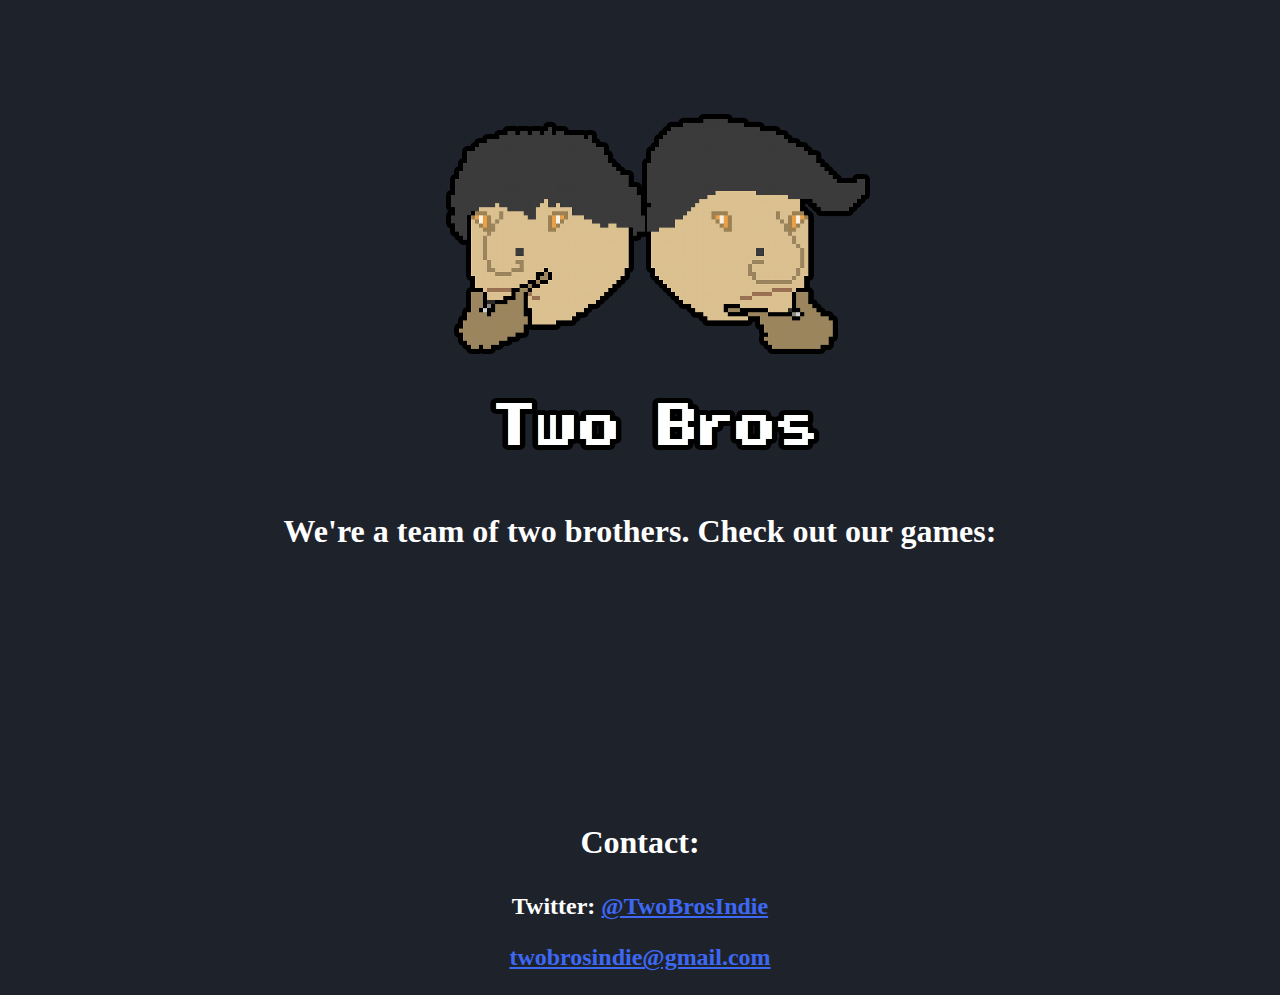
==== index.html @ 9a2c3e4c "Update index.html" ====
<!DOCTYPE html>
<html>
<head>
<body style="background-color:#1E222B;">
<center><img src="images/TwoBrosHeader.png" alt="Two Bros Header" width="720" height="480">
<h1 style="font-family:Lucida Sans Unicode; color:white;">We're a team of two brothers. Check out our games:</h1>
<div class="box" style="margin: 40px;"><iframe src="https://store.steampowered.com/widget/1135860/" frameborder="0" width="646" height="190"></iframe></div>

<footer style="font-family:Lucida Sans Unicode;">
  <h1><p style="color:white;">Contact:</p></h1>
	<h2 style="color:white;"> Twitter: <a href="https://twitter.com/TwoBrosIndie" style="color:#3C68F3"> @TwoBrosIndie</a></h2>
  <h2><p><a href="mailto:twobrosindie@gmail.com" style="color:#3C68F3">twobrosindie@gmail.com</a></p><h2>
</footer>

</center>
</body>
</head>
</html>
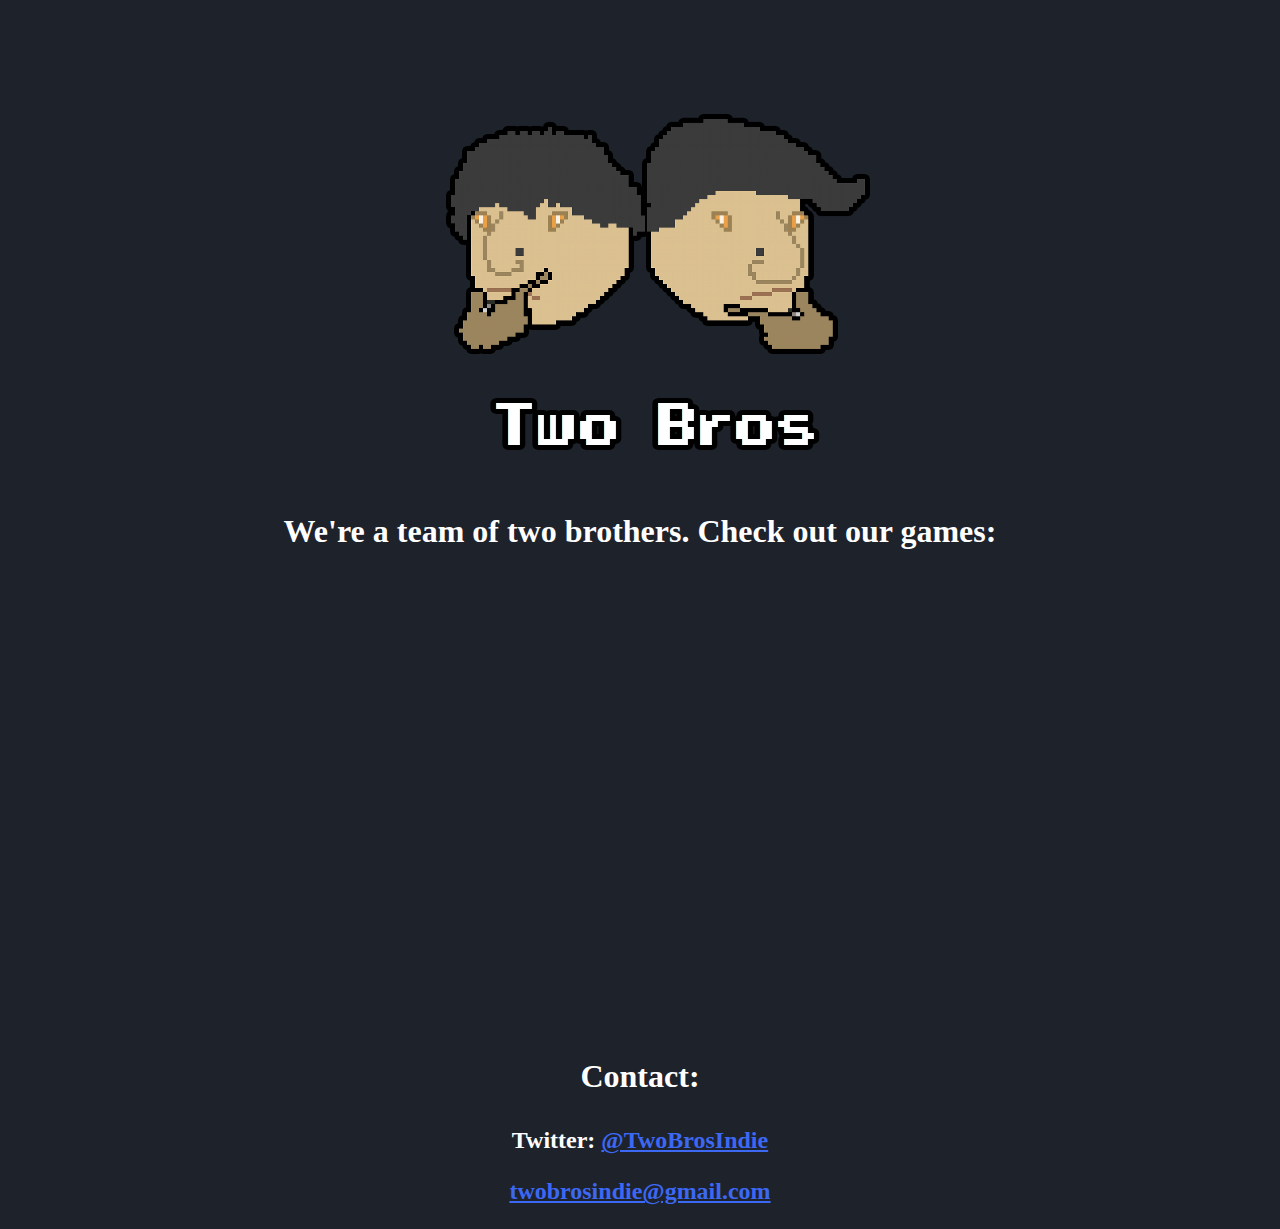
==== commit 354f3369: "RedFrontierWishlist" ====
--- a/index.html
+++ b/index.html
@@ -6,10 +6,12 @@
 <h1 style="font-family:Lucida Sans Unicode; color:white;">We're a team of two brothers. Check out our games:</h1>
 <div class="box" style="margin: 40px;"><iframe src="https://store.steampowered.com/widget/1135860/" frameborder="0" width="646" height="190"></iframe></div>
 
+<div class="box" style="margin: 40px;"><iframe src="https://store.steampowered.com/widget/1293480/" frameborder="0" width="646" height="190"></iframe></div>
+
 <footer style="font-family:Lucida Sans Unicode;">
   <h1><p style="color:white;">Contact:</p></h1>
-	<h2 style="color:white;"> Twitter: <a href="https://twitter.com/TwoBrosIndie" style="color:#3C68F3"> @TwoBrosIndie</a></h2>
-  <h2><p><a href="mailto:twobrosindie@gmail.com" style="color:#3C68F3">twobrosindie@gmail.com</a></p><h2>
+	<h2 style="color:white;"> Twitter: <a href="https://twitter.com/TwoBrosIndie" style="color:#3C68F3" target="_blank"> @TwoBrosIndie</a></h2>
+  <h2><p><a href="mailto:twobrosindie@gmail.com" style="color:#3C68F3" target="_blank">twobrosindie@gmail.com</a></p><h2>
 </footer>
 
 </center>
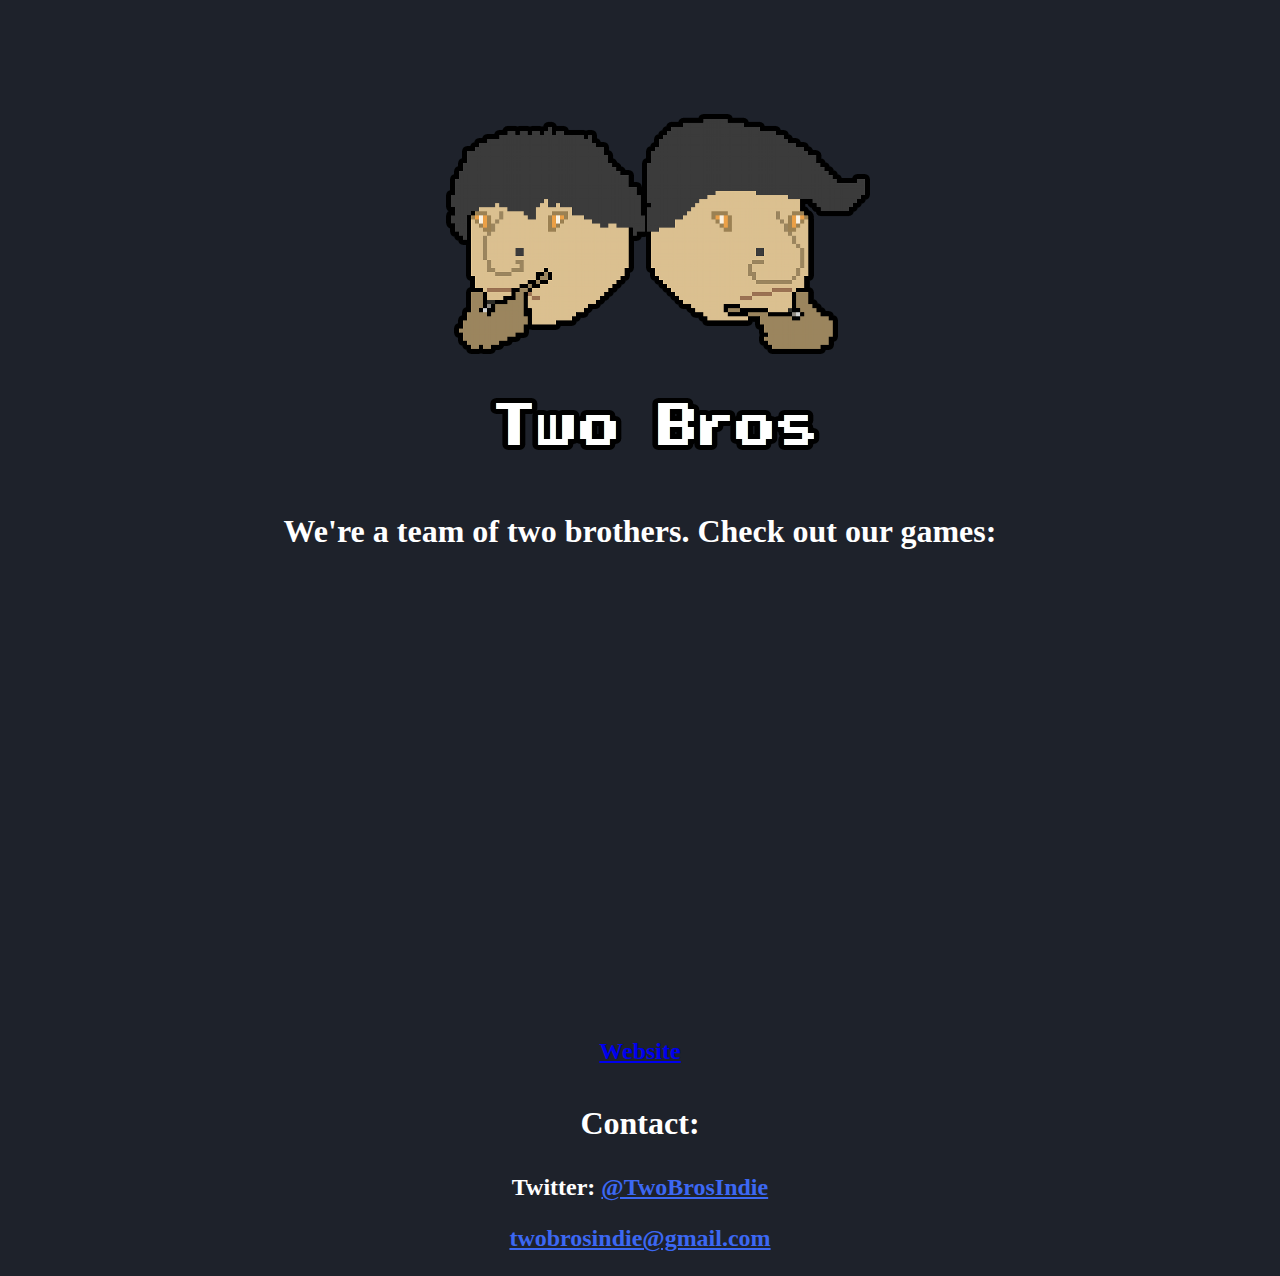
==== commit f9772111: "Update index.html" ====
--- a/index.html
+++ b/index.html
@@ -6,7 +6,9 @@
 <h1 style="font-family:Lucida Sans Unicode; color:white;">We're a team of two brothers. Check out our games:</h1>
 <div class="box" style="margin: 40px;"><iframe src="https://store.steampowered.com/widget/1135860/" frameborder="0" width="646" height="190"></iframe></div>
 
-<div class="box" style="margin: 40px;"><iframe src="https://store.steampowered.com/widget/1293480/" frameborder="0" width="646" height="190"></iframe></div>
+<div class="box" style="margin: 40px;"><iframe src="https://store.steampowered.com/widget/1293480/" frameborder="0" width="646" height="190"></iframe>
+<h2 style="font-family:Lucida Sans Unicode; color:white;"><a href="https://twobrosindie.github.io/RedFrontier2/index.html" target="_blank">Website</a></h2>
+</div>
 
 <footer style="font-family:Lucida Sans Unicode;">
   <h1><p style="color:white;">Contact:</p></h1>
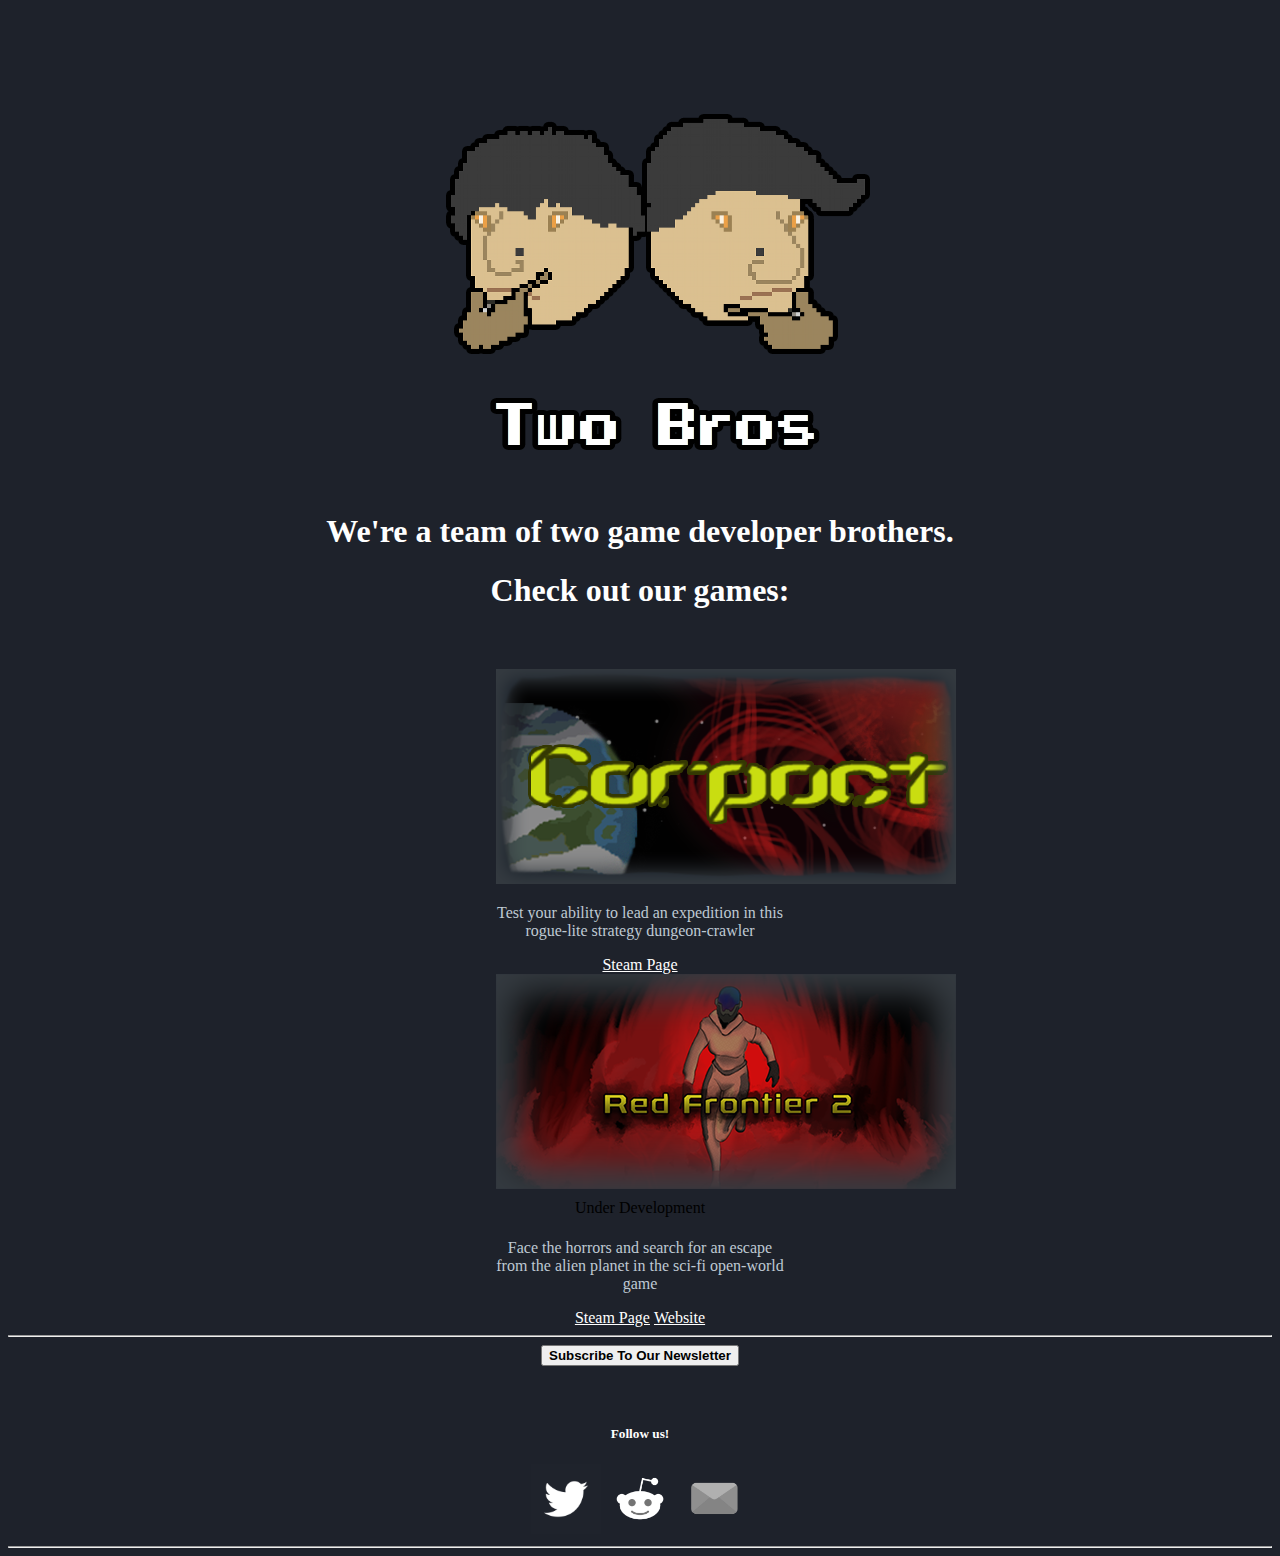
==== commit 7202fafb: "Website renewed" ====
--- a/index.html
+++ b/index.html
@@ -1,22 +1,84 @@
-<!DOCTYPE html>
-<html>
-<head>
-<body style="background-color:#1E222B;">
-<center><img src="images/TwoBrosHeader.png" alt="Two Bros Header" width="720" height="480">
-<h1 style="font-family:Lucida Sans Unicode; color:white;">We're a team of two brothers. Check out our games:</h1>
-<div class="box" style="margin: 40px;"><iframe src="https://store.steampowered.com/widget/1135860/" frameborder="0" width="646" height="190"></iframe></div>
+<!DOCTYPE html>
+
+<html>
+  <head>
+    <meta http-equiv="content-type" content="text/html; charset=UTF-8">
+    <link rel="stylesheet" href="https://stackpath.bootstrapcdn.com/bootstrap/4.1.3/css/bootstrap.min.css" integrity="sha384-MCw98/SFnGE8fJT3GXwEOngsV7Zt27NXFoaoApmYm81iuXoPkFOJwJ8ERdknLPMO" crossorigin="anonymous">
+    <meta name="viewport" content="width=device-width, initial-scale=1">
+	<link rel="stylesheet" href="main.css">
+    <title>TwoBros Indie</title>
+  </head>
+  <body style="     background-color:#1E222B;">
+    <center> <img src="images/TwoBrosHeader.png" alt="Two Bros Header" height="480" width="720">
+		<h1 style="font-family:Lucida Sans Unicode; color:white;">We're a team of two game developer brothers.</h1>
+		<h1 style="font-family:Lucida Sans Unicode; color:white;">Check out our games:</h1>
+		<div class="container">
+			<div class="row">
+				<div class="col-sm-1 top-buffer "> </div>
+			</div>
+		
 
-<div class="box" style="margin: 40px;"><iframe src="https://store.steampowered.com/widget/1293480/" frameborder="0" width="646" height="190"></iframe>
-<h2 style="font-family:Lucida Sans Unicode; color:white;"><a href="https://twobrosindie.github.io/RedFrontier2/index.html" target="_blank">Website</a></h2>
-</div>
+			<div class="col-sm-8 ">
+			<div class="row">
+				<div class="col-sm-6 py-2">
+				<div class="card border-secondary bg-dark mb-3 text-white d-flex align-items-stretch h-100" style="max-width: 18rem;">
+					<img class="card-img-top" src="images/Corpoct.png" alt="Card image cap">
+					<div class="card-body d-flex flex-column">
 
-<footer style="font-family:Lucida Sans Unicode;">
-  <h1><p style="color:white;">Contact:</p></h1>
-	<h2 style="color:white;"> Twitter: <a href="https://twitter.com/TwoBrosIndie" style="color:#3C68F3" target="_blank"> @TwoBrosIndie</a></h2>
-  <h2><p><a href="mailto:twobrosindie@gmail.com" style="color:#3C68F3" target="_blank">twobrosindie@gmail.com</a></p><h2>
-</footer>
-
-</center>
-</body>
-</head>
-</html>+						<p class="card-text" style="font-family:Lucida Sans Unicode; color:#bec9d3;">Test your ability to lead an expedition in this rogue-lite strategy dungeon-crawler</p>
+						<a href="https://store.steampowered.com/app/1135860/Corpoct" target="_blank" class="btn btn-secondary mt-auto" style="font-family:Lucida Sans Unicode; color:white;">Steam Page</a>
+					</div>
+				</div>
+				</div>
+			
+				<div class="col-sm-6 py-2">
+				<div class="card border-secondary bg-dark mb-3 text-white d-flex align-items-stretch h-100" style="max-width: 18rem;">
+					<img class="card-img-top" src="images/RedFrontierLogo.png" alt="Card image cap">
+					<div class="card-body d-flex flex-column">
+						<div class="alert alert-info">
+							Under Development
+						</div>
+						
+						<p class="card-text" style="font-family:Lucida Sans Unicode; color:#bec9d3;">Face the horrors and search for an escape from the alien planet in the sci-fi open-world game</p>
+						<a href="https://store.steampowered.com/app/1293480/Red_Frontier_2/" target="_blank" class="btn btn-secondary mt-auto" style="font-family:Lucida Sans Unicode; color:white;">Steam Page</a>
+						<a href="RedFrontier2/index.html" target="_blank" class="btn btn-secondary mt-auto" style="font-family:Lucida Sans Unicode; color:white;">Website</a>
+					</div>
+				</div>
+				</div>
+			</div>
+			</div>
+			<hr>
+			
+			<a href="http://eepurl.com/g1a6zn" target="_blank">
+				<button type="button" class="btn btn-secondary p-2" ><strong>Subscribe To Our Newsletter</strong></button>
+			</a>
+			
+			<div class="row top-buffer">
+				<div class="col-sm-12 py-2">
+				<h5 style="font-family:Lucida Sans Unicode; color:white; font-weight:bold;">Follow us!</h5>
+				<a href="https://twitter.com/twobrosindie" target="_blank" style="font-family:Lucida Sans Unicode; color:white;"><img border="0" src="images/ContactTwitter.png" width="70" height="70"></a>
+				<a href="https://www.reddit.com/r/twobrosindie" target="_blank" style="font-family:Lucida Sans Unicode; color:white;"><img border="0" src="images/ContactReddit.png" width="70" height="70"></a>
+				<a href="mailto:twobrosindie@gmail.com" target="_blank" style="font-family:Lucida Sans Unicode; color:white;"><img border="0" src="images/ContactMail.png" width="70" height="70"></a>
+				</div>
+			</div>
+			
+			
+			
+			
+			<div class="col-sm-8"></div>
+			
+			<hr>
+		</div>
+	</center>
+	  
+	  
+    <script src="https://code.jquery.com/jquery-3.3.1.slim.min.js" integrity="sha384-q8i/X+965DzO0rT7abK41JStQIAqVgRVzpbzo5smXKp4YfRvH+8abtTE1Pi6jizo"+
+crossorigin="anonymous"></script>
+    <script src="https://stackpath.bootstrapcdn.com/bootstrap/4.1.3/js/bootstrap.min.js"+
+integrity="sha384-ChfqqxuZUCnJSK3+MXmPNIyE6ZbWh2IMqE241rYiqJxyMiZ6OW/JmZQ5stwEULTy"+
+crossorigin="anonymous"></script>
+  </body>
+</html>
--- a/main.css
+++ b/main.css
@@ -0,0 +1,13 @@
+.alert {
+  margin-bottom: 1px;
+  height: 30px;
+  line-height:30px;
+  padding:0px 15px;
+  width 15px;
+}
+
+
+.top-buffer{
+	margin-top:60px;
+}
+	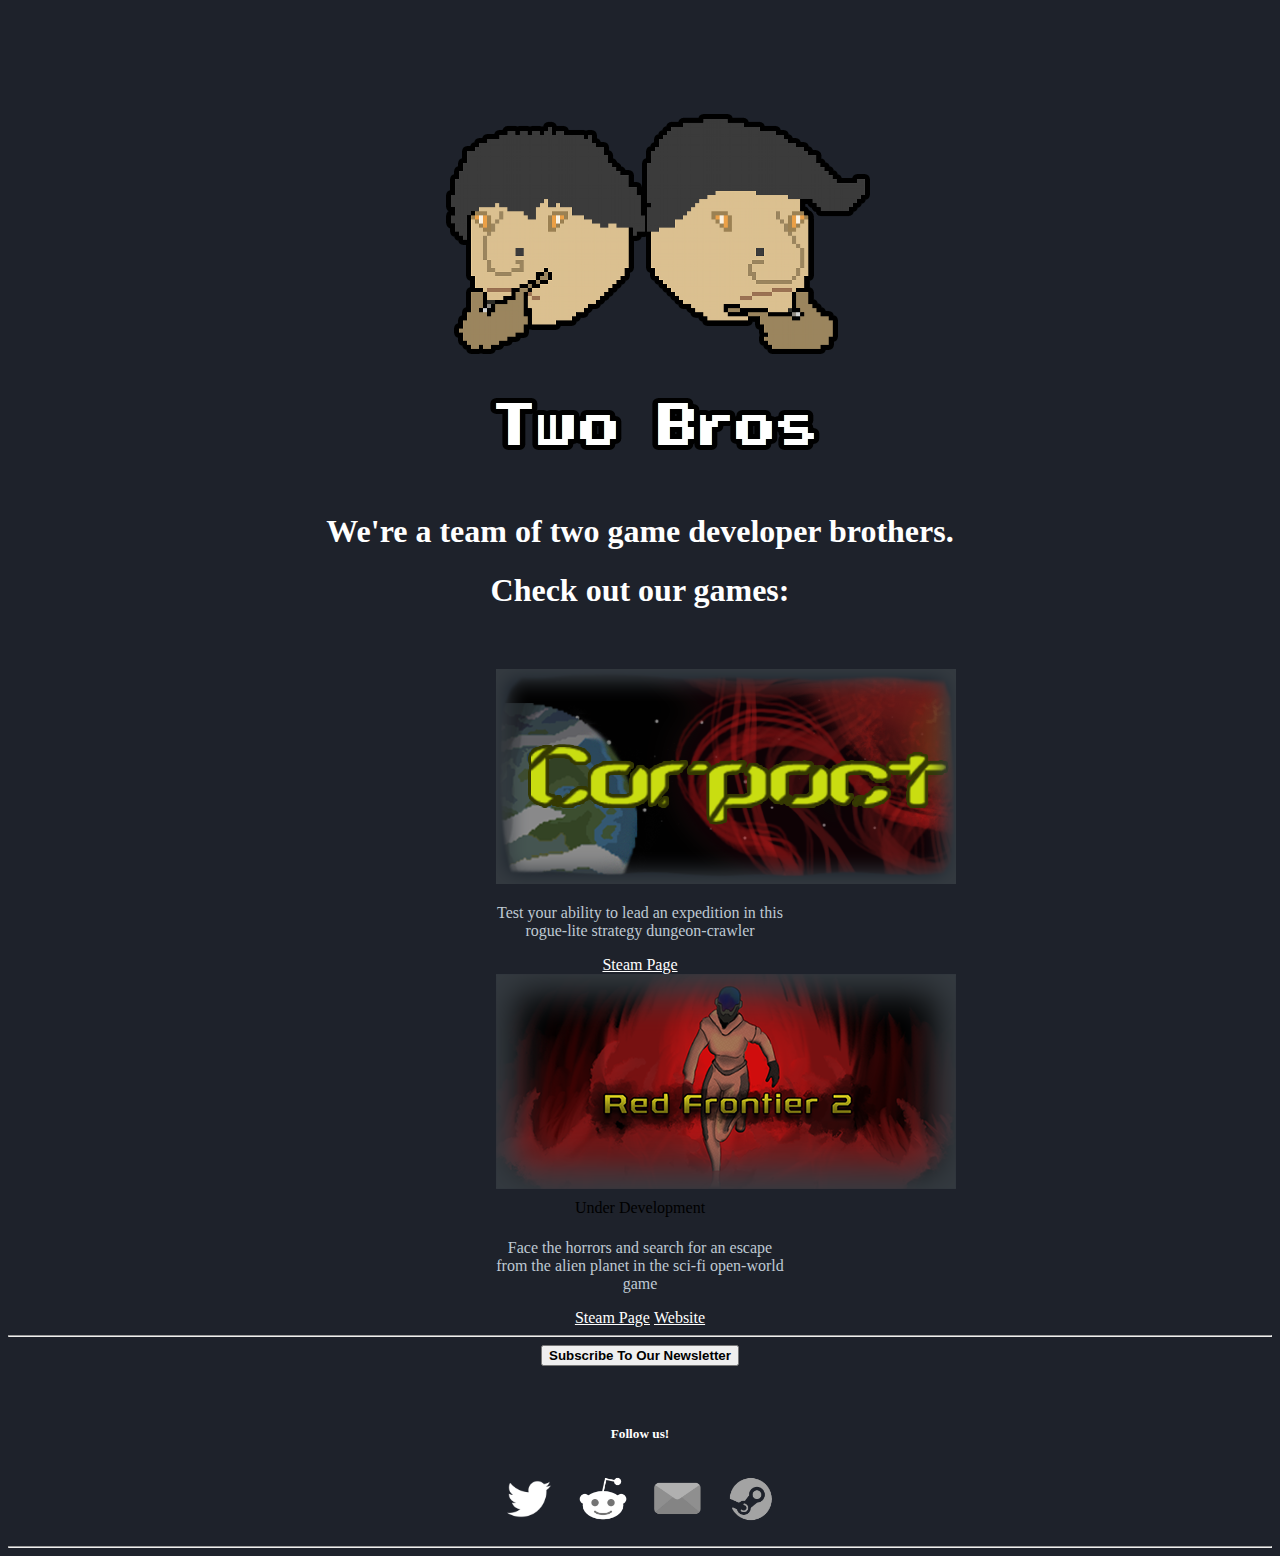
==== commit 83b886e9: "Steam page icon added" ====
--- a/index.html
+++ b/index.html
@@ -58,7 +58,8 @@
 				<h5 style="font-family:Lucida Sans Unicode; color:white; font-weight:bold;">Follow us!</h5>
 				<a href="https://twitter.com/twobrosindie" target="_blank" style="font-family:Lucida Sans Unicode; color:white;"><img border="0" src="images/ContactTwitter.png" width="70" height="70"></a>
 				<a href="https://www.reddit.com/r/twobrosindie" target="_blank" style="font-family:Lucida Sans Unicode; color:white;"><img border="0" src="images/ContactReddit.png" width="70" height="70"></a>
-				<a href="mailto:twobrosindie@gmail.com" target="_blank" style="font-family:Lucida Sans Unicode; color:white;"><img border="0" src="images/ContactMail.png" width="70" height="70"></a>
+				<a href="mailto:twobrosindie@gmail.com" target="_blank" style="font-family:Lucida Sans Unicode; color:white;"><img border="0" src="images/ContactMail.png" width="70" height="70"></a>
+				<a href="https://store.steampowered.com/search/?publisher=TwoBros" target="_blank" style="font-family:Lucida Sans Unicode; color:white;"><img border="0" src="images/ContactSteam.png" width="70" height="70"></a>
 				</div>
 			</div>
 			
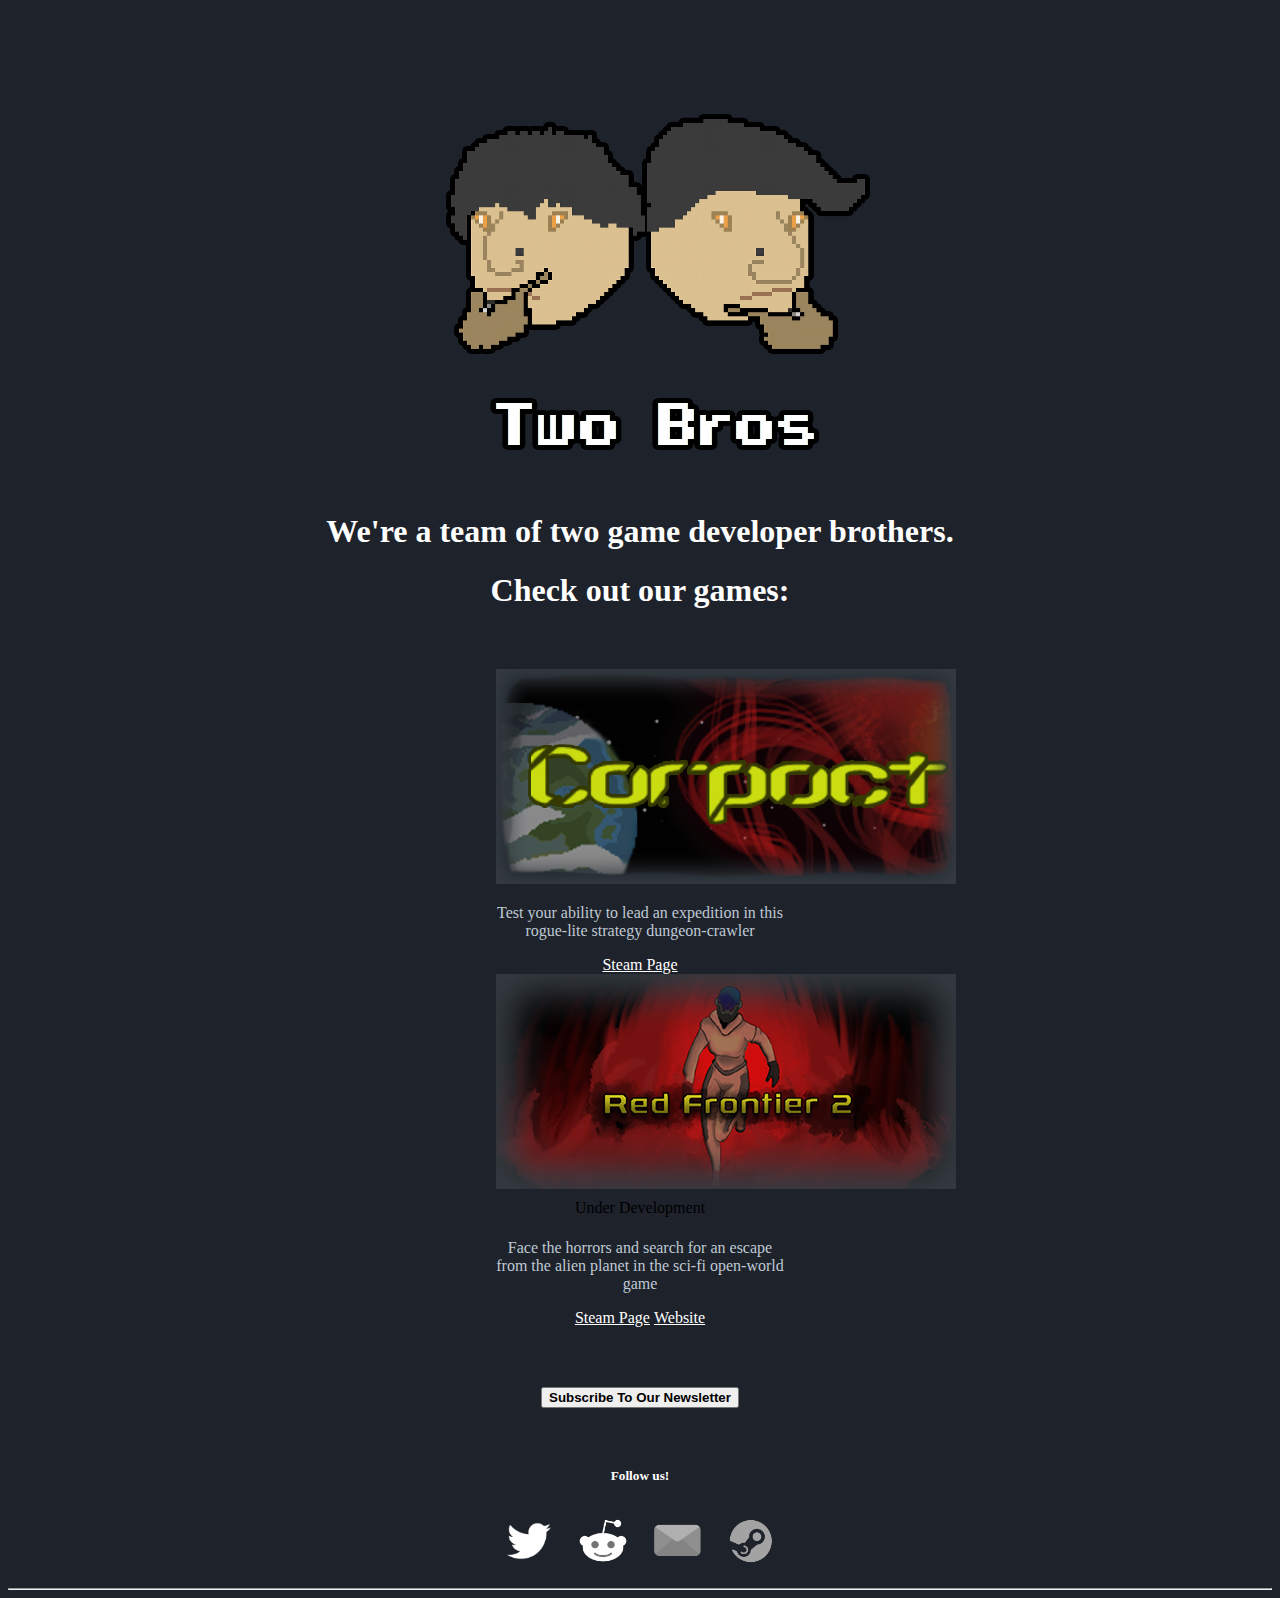
==== commit 39459693: "Bug fix" ====
--- a/index.html
+++ b/index.html
@@ -8,19 +8,26 @@
 	<link rel="stylesheet" href="main.css">
     <title>TwoBros Indie</title>
   </head>
-  <body style="     background-color:#1E222B;">
-    <center> <img src="images/TwoBrosHeader.png" alt="Two Bros Header" height="480" width="720">
+  <body style="background-color:#1E222B;">
+    <center>
+		<div class="cont container-fluid">
+		
+
+			<img class="img-fluid" src="images/TwoBrosHeader.png" alt="Two Bros Header" height="480" width="720">
+		
+			
 		<h1 style="font-family:Lucida Sans Unicode; color:white;">We're a team of two game developer brothers.</h1>
 		<h1 style="font-family:Lucida Sans Unicode; color:white;">Check out our games:</h1>
-		<div class="container">
+		
 			<div class="row">
 				<div class="col-sm-1 top-buffer "> </div>
 			</div>
 		
 
-			<div class="col-sm-8 ">
-			<div class="row">
-				<div class="col-sm-6 py-2">
+			
+			<div class="row">
+				<div class="col"></div>
+				<div class="col py-2">
 				<div class="card border-secondary bg-dark mb-3 text-white d-flex align-items-stretch h-100" style="max-width: 18rem;">
 					<img class="card-img-top" src="images/Corpoct.png" alt="Card image cap">
 					<div class="card-body d-flex flex-column">
@@ -31,11 +38,11 @@
 				</div>
 				</div>
 			
-				<div class="col-sm-6 py-2">
+				<div class="col py-2">
 				<div class="card border-secondary bg-dark mb-3 text-white d-flex align-items-stretch h-100" style="max-width: 18rem;">
 					<img class="card-img-top" src="images/RedFrontierLogo.png" alt="Card image cap">
 					<div class="card-body d-flex flex-column">
-						<div class="alert alert-info">
+						<div class="alert alert-info" >
 							Under Development
 						</div>
 						
@@ -44,10 +51,12 @@
 						<a href="RedFrontier2/index.html" target="_blank" class="btn btn-secondary mt-auto" style="font-family:Lucida Sans Unicode; color:white;">Website</a>
 					</div>
 				</div>
-				</div>
-			</div>
-			</div>
-			<hr>
+				</div>
+				<div class="col"></div>
+
+			</div>
+			
+			<div class="top-buffer"></div>
 			
 			<a href="http://eepurl.com/g1a6zn" target="_blank">
 				<button type="button" class="btn btn-secondary p-2" ><strong>Subscribe To Our Newsletter</strong></button>
--- a/main.css
+++ b/main.css
@@ -10,4 +10,12 @@
 .top-buffer{
 	margin-top:60px;
 }
-	+	
+	
+	
+	
+.centerImg { 
+    width: 50%; 
+    height: 50%; 
+    object-fit: contain; 
+} 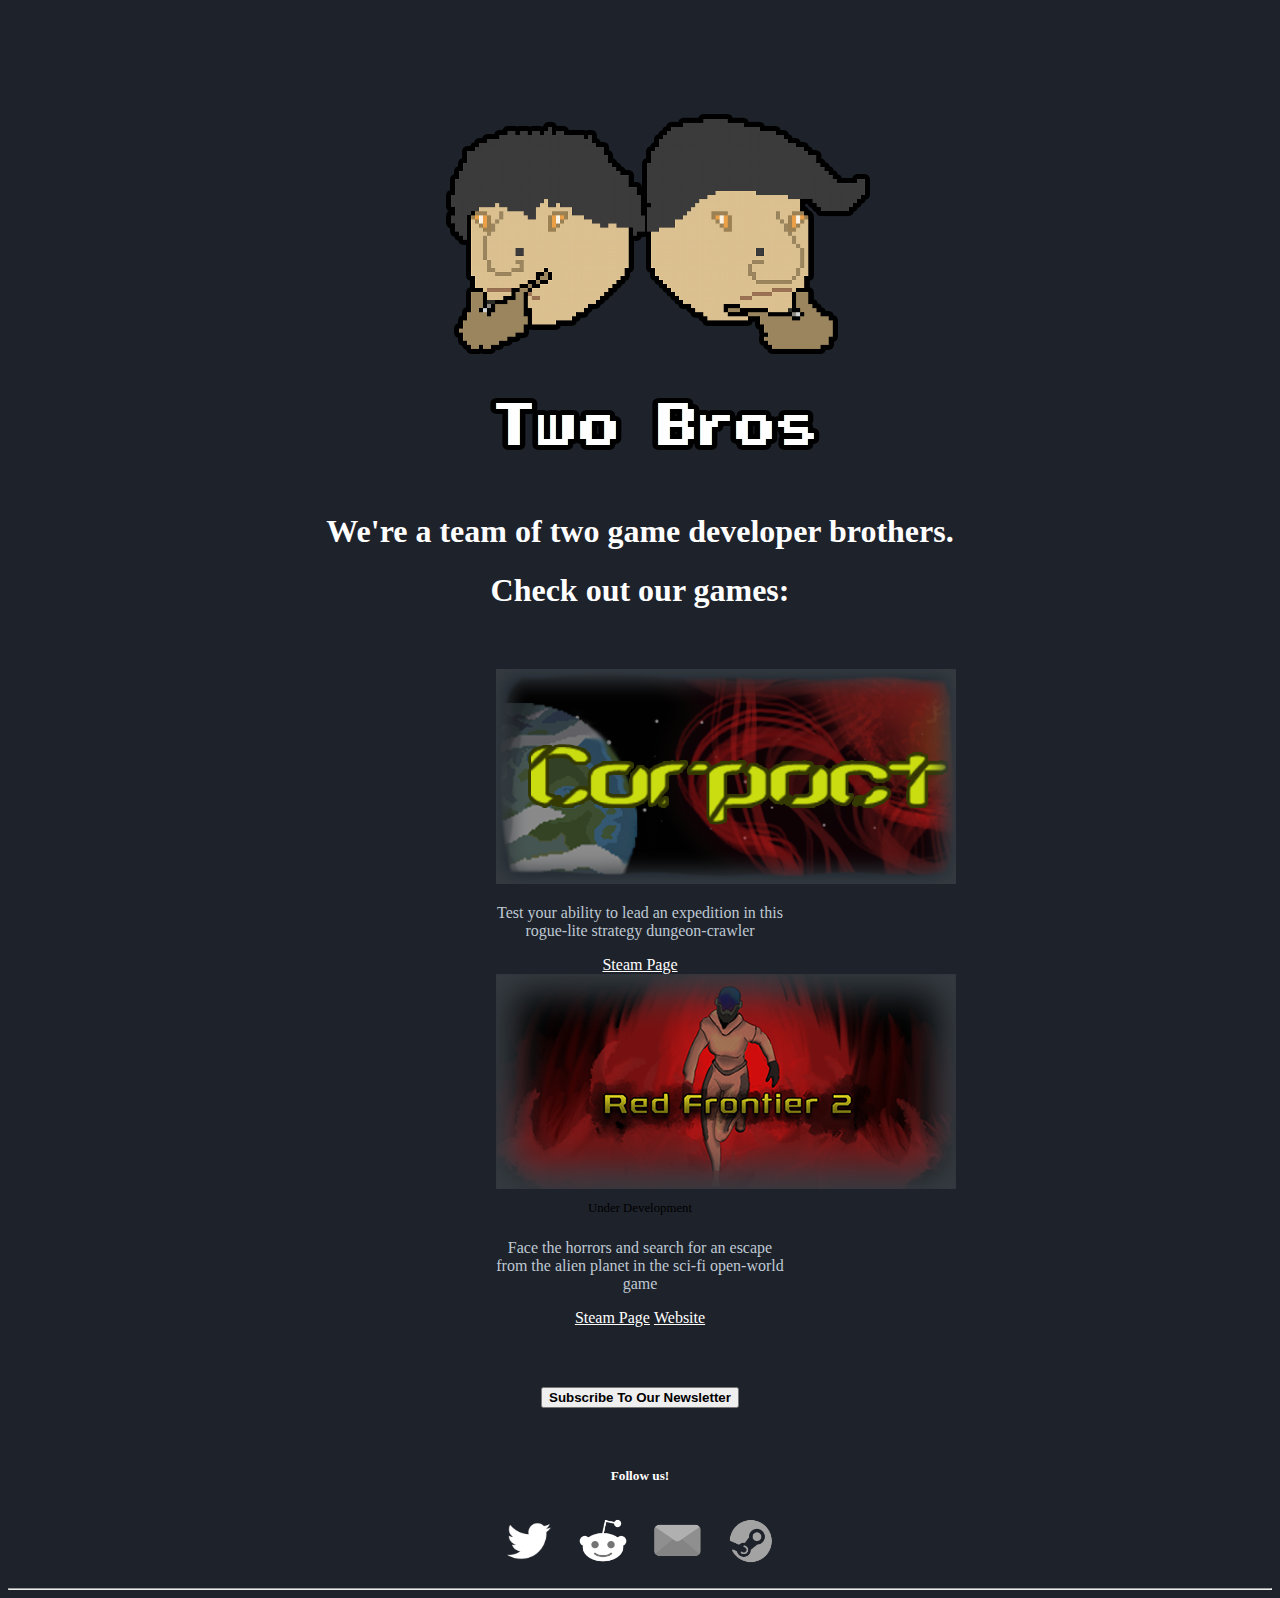
==== commit 85f022a6: "Mobile view bug fix" ====
--- a/index.html
+++ b/index.html
@@ -25,9 +25,9 @@
 		
 
 			
-			<div class="row">
-				<div class="col"></div>
-				<div class="col py-2">
+			<div class="row justify-content-center">
+				
+				<div class="col-3 py-2">
 				<div class="card border-secondary bg-dark mb-3 text-white d-flex align-items-stretch h-100" style="max-width: 18rem;">
 					<img class="card-img-top" src="images/Corpoct.png" alt="Card image cap">
 					<div class="card-body d-flex flex-column">
@@ -38,12 +38,14 @@
 				</div>
 				</div>
 			
-				<div class="col py-2">
+				<div class="col-3 py-2">
 				<div class="card border-secondary bg-dark mb-3 text-white d-flex align-items-stretch h-100" style="max-width: 18rem;">
 					<img class="card-img-top" src="images/RedFrontierLogo.png" alt="Card image cap">
 					<div class="card-body d-flex flex-column">
-						<div class="alert alert-info" >
-							Under Development
+						<div class="alert alert-info " >
+							<div class="underDevAlert">
+								Under Development 
+							</div>
 						</div>
 						
 						<p class="card-text" style="font-family:Lucida Sans Unicode; color:#bec9d3;">Face the horrors and search for an escape from the alien planet in the sci-fi open-world game</p>
@@ -52,7 +54,7 @@
 					</div>
 				</div>
 				</div>
-				<div class="col"></div>
+				
 
 			</div>
 			
--- a/main.css
+++ b/main.css
@@ -18,4 +18,17 @@
     width: 50%; 
     height: 50%; 
     object-fit: contain; 
-} +} 
+
+.underDevAlert {
+  font-size: 1vw;
+  opacity:1;
+  width:100%;
+  height:100%;
+}
+
+
+.col-centered{
+float: none;
+margin: 0 auto;
+}